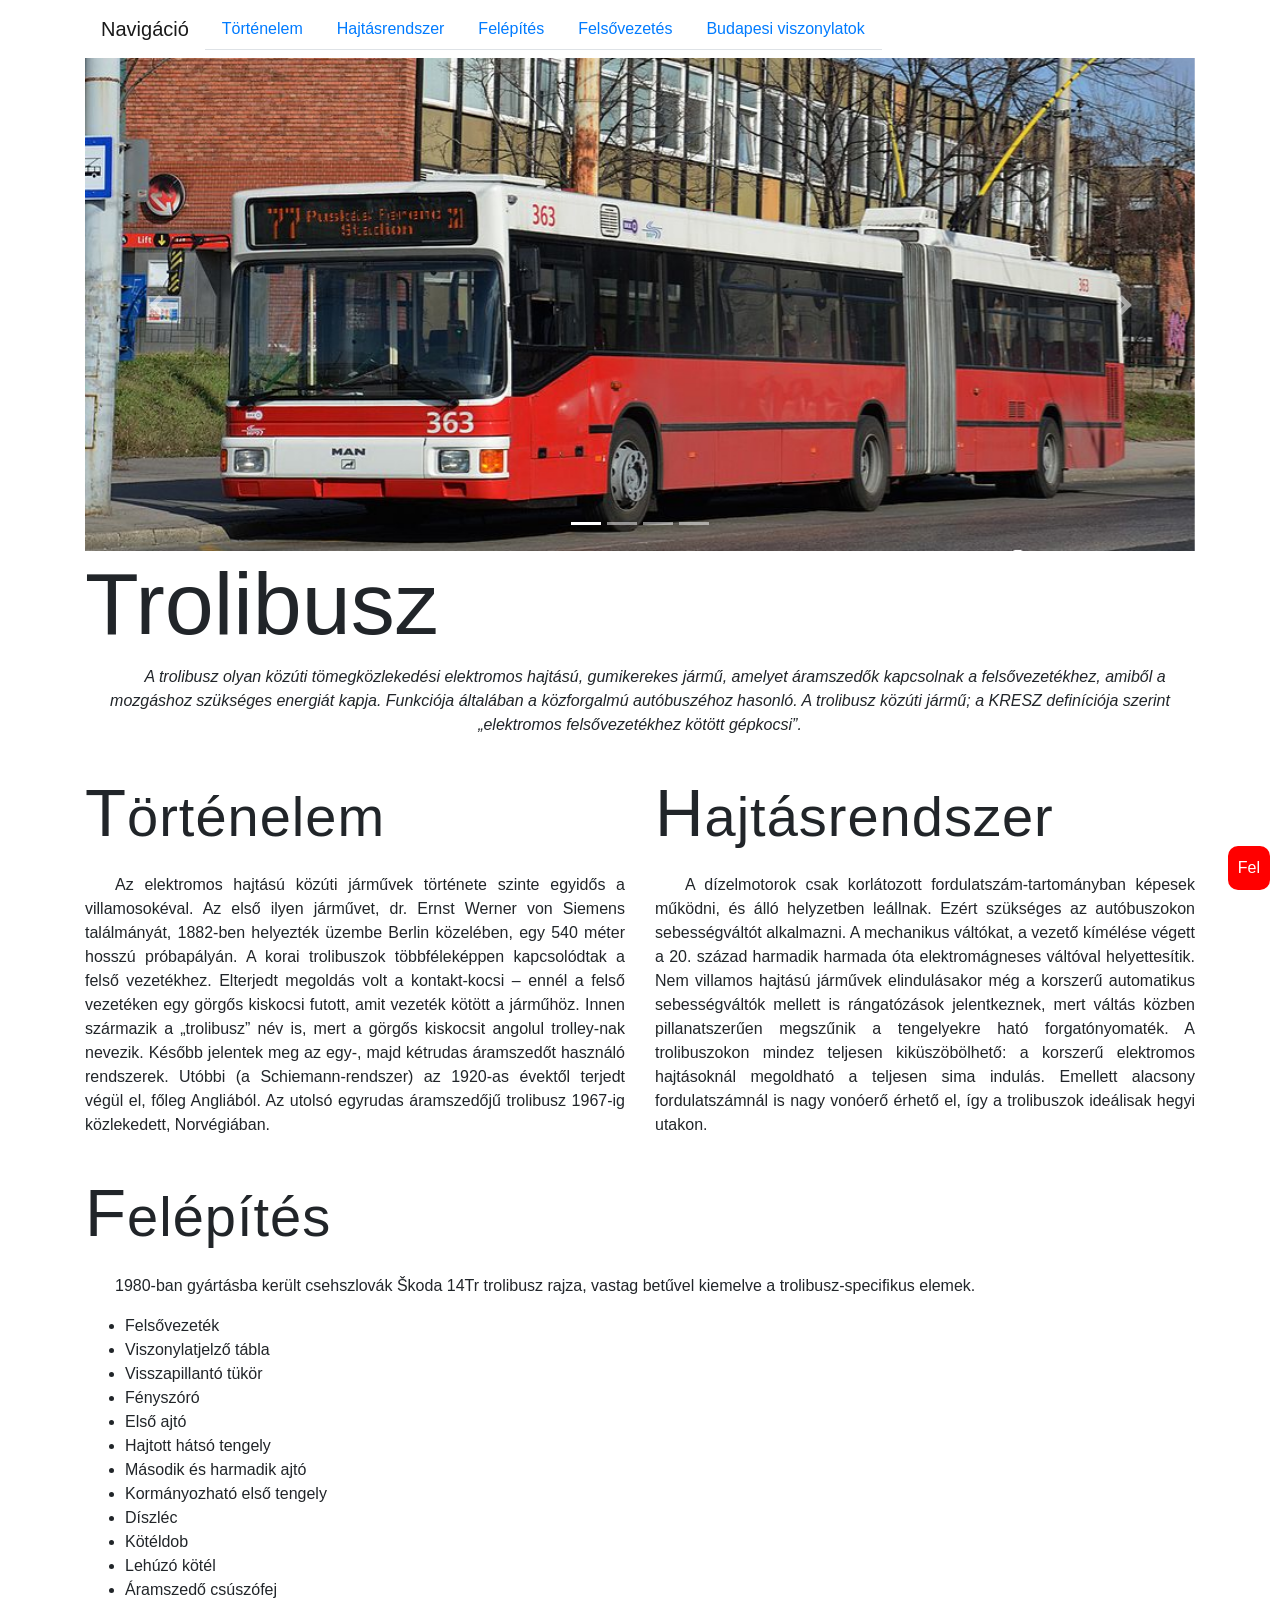
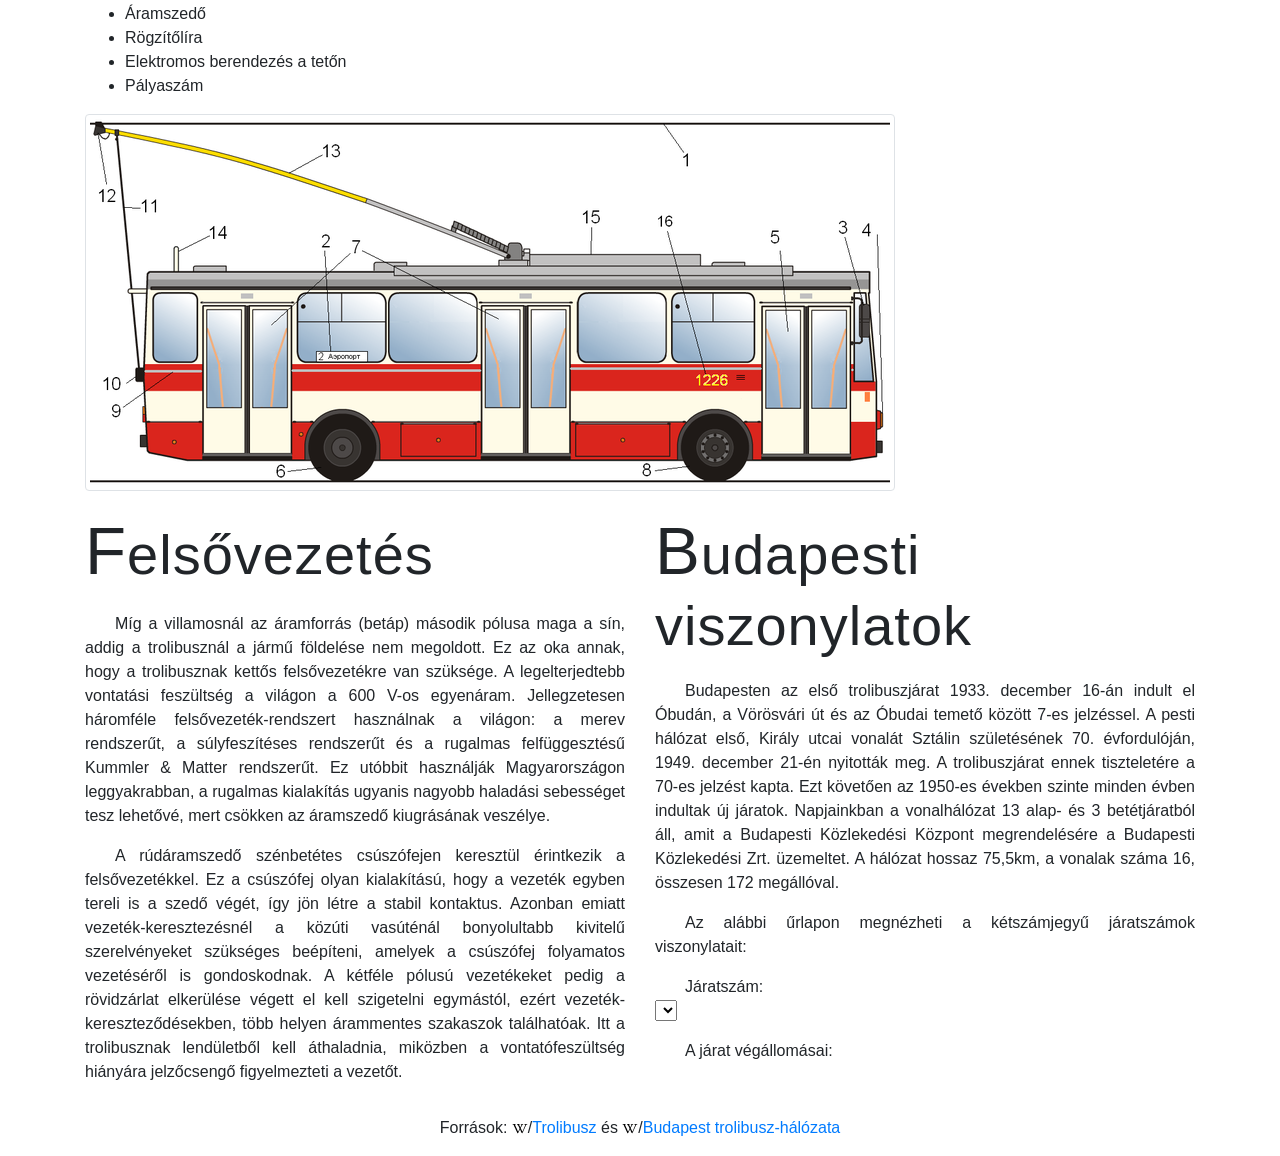
==== troli.html @ 9351df86 "3" ====
<!DOCTYPE html>
<html lang="hu">

<head>
  <meta name="viewport" content="width=device-width, initial-scale=1">
  <meta charset="UTF-8">
  <link rel="stylesheet" href="css/bootstrap.min.css">
  <script src="js/jquery.min.js"></script>
  <script src="js/popper.min.js"></script>
  <script src="js/bootstrap.min.js"></script>
  <style>
  /* Make the image fully responsive */
  .carousel-inner img {
      width: 100%;
      height: 100%;
  }
  </style>
<title>Trolibuszok</title>
<link rel="stylesheet" href="troli.css">
<script src="troli.js"></script>
<link rel="stylesheet" href="troli.js">
</head>

<body>

<div class="container">
<nav class="navbar navbar-expand-lg navbar-light bg-red">
  <a class="navbar-brand" href="#">Navigáció </a>
  <button class="navbar-toggler" type="button" data-toggle="collapse" data-target="#navbarNav" aria-controls="navbarNav" aria-expanded="false" aria-label="Toggle navigation">
    <span class="navbar-toggler-icon"></span>
  </button>
  <div class="collapse navbar-collapse" id="navbarNav">
    <ul class="nav nav-tabs bg-red">
      <li class="nav-item active">
        <a class="nav-link" href="#tortenelem">Történelem <span class="sr-only">(current)</span></a>
      </li>
      <li class="nav-item">
        <a class="nav-link" href="#hajtasrendszer">Hajtásrendszer</a>
      </li>
      <li class="nav-item">
        <a class="nav-link" href="#felepites">Felépítés</a>
      </li>
      <li class="nav-item">
        <a class="nav-link" href="#felsovezetes">Felsővezetés</a>
      </li> 
      <li class="nav-item">
        <a class="nav-link" href="#viszonylatok">Budapesi viszonylatok</a>
      </li>    
    </ul>
  </div>
</nav>
</div>

<div id="slider" class="container carousel slide" data-ride="carousel">
  <!-- Indicators -->
  <ul class="carousel-indicators">
    <li data-target="#slider" data-slide-to="0" class="active"></li>
    <li data-target="#slider" data-slide-to="1"></li>
    <li data-target="#slider" data-slide-to="2"></li>
    <li data-target="#slider" data-slide-to="3"></li>
  </ul>  
  <!-- The slideshow -->
  <div class="carousel-inner">
    <div class="carousel-item active">
      <img src="01.jpg" alt="MAN NGE152" title="MAN NGE152">
    </div>
    <div class="carousel-item">
      <img src="02.jpg" alt="Ikarus 411T" title="Ikarus 411T">
    </div>
    <div class="carousel-item">
      <img src="03.jpg" alt="Solaris Trollino 18 III" title="Solaris Trollino 18 III">
    </div>
    <div class="carousel-item">
      <img src="04.jpg" alt="Ikarus 280T" title="Ikarus 280T">
    </div>
  </div>  
  <!-- Left and right controls -->
  <a class="carousel-control-prev" href="#slider" data-slide="prev">
    <span class="carousel-control-prev-icon"></span>
  </a>
  <a class="carousel-control-next" href="#slider" data-slide="next">
    <span class="carousel-control-next-icon"></span>
  </a>
</div>

  
<div class="container">
  <div class="row">
    <div class="col-lg-12">
	  <h1 class="display-2">Trolibusz</h1>
      <p id="def">A trolibusz olyan közúti tömegközlekedési elektromos hajtású, gumikerekes jármű, amelyet áramszedők kapcsolnak a felsővezetékhez, amiből a mozgáshoz szükséges energiát kapja. Funkciója általában a közforgalmú autóbuszéhoz hasonló. A trolibusz közúti jármű; a KRESZ definíciója szerint „elektromos felsővezetékhez kötött gépkocsi”.</p>     
    </div>
  </div>
  <div class="row">
    <div class="col-lg-6" id="tortenelem">
      <h2 class="display-4">Történelem</h2>
      <p>Az elektromos hajtású közúti járművek története szinte egyidős a villamosokéval. Az első ilyen járművet, dr. Ernst Werner von Siemens találmányát, 1882-ben helyezték üzembe Berlin közelében, egy 540 méter hosszú próbapályán. A korai trolibuszok többféleképpen kapcsolódtak a felső vezetékhez. Elterjedt megoldás volt a kontakt-kocsi – ennél a felső vezetéken egy görgős kiskocsi futott, amit vezeték kötött a járműhöz. Innen származik a „trolibusz” név is, mert a görgős kiskocsit angolul trolley-nak nevezik. Később jelentek meg az egy-, majd kétrudas áramszedőt használó rendszerek. Utóbbi (a Schiemann-rendszer) az 1920-as évektől terjedt végül el, főleg Angliából. Az utolsó egyrudas áramszedőjű trolibusz 1967-ig közlekedett, Norvégiában.</p>
    </div>
    <div class="col-lg-6" id="hajtasrendszer">
      <h2 class="display-4">Hajtásrendszer</h2>
      <p>A dízelmotorok csak korlátozott fordulatszám-tartományban képesek működni, és álló helyzetben leállnak. Ezért szükséges az autóbuszokon sebességváltót alkalmazni. A mechanikus váltókat, a vezető kímélése végett a 20. század harmadik harmada óta elektromágneses váltóval helyettesítik. Nem villamos hajtású járművek elindulásakor még a korszerű automatikus sebességváltók mellett is rángatózások jelentkeznek, mert váltás közben pillanatszerűen megszűnik a tengelyekre ható forgatónyomaték. A trolibuszokon mindez teljesen kiküszöbölhető: a korszerű elektromos hajtásoknál megoldható a teljesen sima indulás. Emellett alacsony fordulatszámnál is nagy vonóerő érhető el, így a trolibuszok ideálisak hegyi utakon.</p>
    </div>
   </div>
   <div class="row">
    <div class="col-lg-12" id="felepites">
      <h2 class="display-4">Felépítés</h2> 
      <p>1980-ban gyártásba került csehszlovák Škoda 14Tr trolibusz rajza, vastag betűvel kiemelve a trolibusz-specifikus elemek.</p>
      <ul>
        <li>Felsővezeték</li>
        <li>Viszonylatjelző tábla</li>
        <li>Visszapillantó tükör</li>
        <li>Fényszóró</li>
        <li>Első ajtó</li>
        <li>Hajtott hátsó tengely</li>
        <li>Második és harmadik ajtó</li>
        <li>Kormányozható első tengely</li>
        <li>Díszléc</li>
        <li>Kötéldob</li>
        <li>Lehúzó kötél</li>
        <li>Áramszedő csúszófej</li>
        <li>Áramszedő</li>
        <li>Rögzítőlíra</li>
        <li>Elektromos berendezés a tetőn</li>
        <li>Pályaszám</li>
      </ul>
      <img src="jarmu.png" class="img-thumbnail" alt="Trolibusz felépítése" title="Trolibusz felépítése"/>      
     </div>
    </div>
    <div class="row">
    <div class="col-lg-6" id="felsovezetes">
      <h2 class="display-4">Felsővezetés</h2>        
      <p>Míg a villamosnál az áramforrás (betáp) második pólusa maga a sín, addig a trolibusznál a jármű földelése nem megoldott. Ez az oka annak, hogy a trolibusznak kettős felsővezetékre van szüksége. A legelterjedtebb vontatási feszültség a világon a 600 V-os egyenáram. Jellegzetesen háromféle felsővezeték-rendszert használnak a világon: a merev rendszerűt, a súlyfeszítéses rendszerűt és a rugalmas felfüggesztésű Kummler & Matter rendszerűt. Ez utóbbit használják Magyarországon leggyakrabban, a rugalmas kialakítás ugyanis nagyobb haladási sebességet tesz lehetővé, mert csökken az áramszedő kiugrásának veszélye.</p>
      <p>A rúdáramszedő szénbetétes csúszófejen keresztül érintkezik a felsővezetékkel. Ez a csúszófej olyan kialakítású, hogy a vezeték egyben tereli is a szedő végét, így jön létre a stabil kontaktus. Azonban emiatt vezeték-keresztezésnél a közúti vasúténál bonyolultabb kivitelű szerelvényeket szükséges beépíteni, amelyek a csúszófej folyamatos vezetéséről is gondoskodnak. A kétféle pólusú vezetékeket pedig a rövidzárlat elkerülése végett el kell szigetelni egymástól, ezért vezeték-kereszteződésekben, több helyen árammentes szakaszok találhatóak. Itt a trolibusznak lendületből kell áthaladnia, miközben a vontatófeszültség hiányára jelzőcsengő figyelmezteti a vezetőt.</p>      
    </div>
    <div class="col-lg-6" id="viszonylatok">
      <h2 class="display-4">Budapesti viszonylatok</h2> 
      <p>Budapesten az első trolibuszjárat 1933. december 16-án indult el Óbudán, a Vörösvári út és az Óbudai temető között 7-es jelzéssel. A pesti hálózat első, Király utcai vonalát Sztálin születésének 70. évfordulóján, 1949. december 21-én nyitották meg. A trolibuszjárat ennek tiszteletére a 70-es jelzést kapta. Ezt követően az 1950-es években szinte minden évben indultak új járatok. Napjainkban a vonalhálózat 13 alap- és 3 betétjáratból áll, amit a Budapesti Közlekedési Központ megrendelésére a Budapesti Közlekedési Zrt. üzemeltet. A hálózat hossaz 75,5km, a vonalak száma 16, összesen 172 megállóval.</p>
      <p>Az alábbi űrlapon megnézheti a kétszámjegyű járatszámok viszonylatait:</p>
      <form method="post">
      <p>Járatszám: 
      <br>
      <select onclick="vegallomasKiiras(this.value)">       
      <script>
        vegallomasNevek.forEach(jaratKiiras);
      </script>
      </select>
      </p>
      <p>A járat végállomásai:<br>
      <b id="vegallomasok">
        <script>vegallomasKiiras("70");</script>
      </b>
      </p>
      </form>
    </div>
  </div>
  <button onclick="fel()" id="felGomb" title="Az oldal tetejére">Fel</button> 
</div>
<footer class="text-center py-3">Források:
    <img src="wikiindexico.png">/<a href="https://hu.wikipedia.org/wiki/Trolibusz" target="_blank">Trolibusz</a>
    és
    <img src="wikiindexico.png">/<a href="https://hu.wikipedia.org/wiki/Budapest_trolibuszvonal-hálózata" target="_blank">Budapest trolibusz-hálózata</a>
</footer>

</body>
</html>
---- troli.css ----
h2{
  letter-spacing: 1px;
  margin-top: 20px;
  margin-bottom: 20px;
}

h2:first-letter {
  font-size: 120%;
  margin-top: 50px;
}

p{
  text-indent: 30px;
  text-align: justify;
}

#def{
  font-style: italic;
  text-align: center;
}

#jaratviszonylatok{
  text-align: center;
  border: 2px solid red;
  border-radius: 15px;
  margin-bottom: 100px;
}

#jaratviszonylatok p{
  text-indent: 0px;
  text-align: center;
}

#magyarazat{
  border: 2px solid red;
  border-radius: 15px;
  margin: 10px 0px 20px;
}

#magyarazat ol li{
  margin: 5px -10px 0px;
  font-style: italic;
  font-size: 90%;
}

#felGomb {
  position: fixed;
  bottom: 10px;
  right: 10px;
  z-index: 99; 
  border: none;
  outline: none;
  background-color: red;
  color: white;
  cursor: pointer;
  padding: 10px;
  border-radius: 10px; 
  }
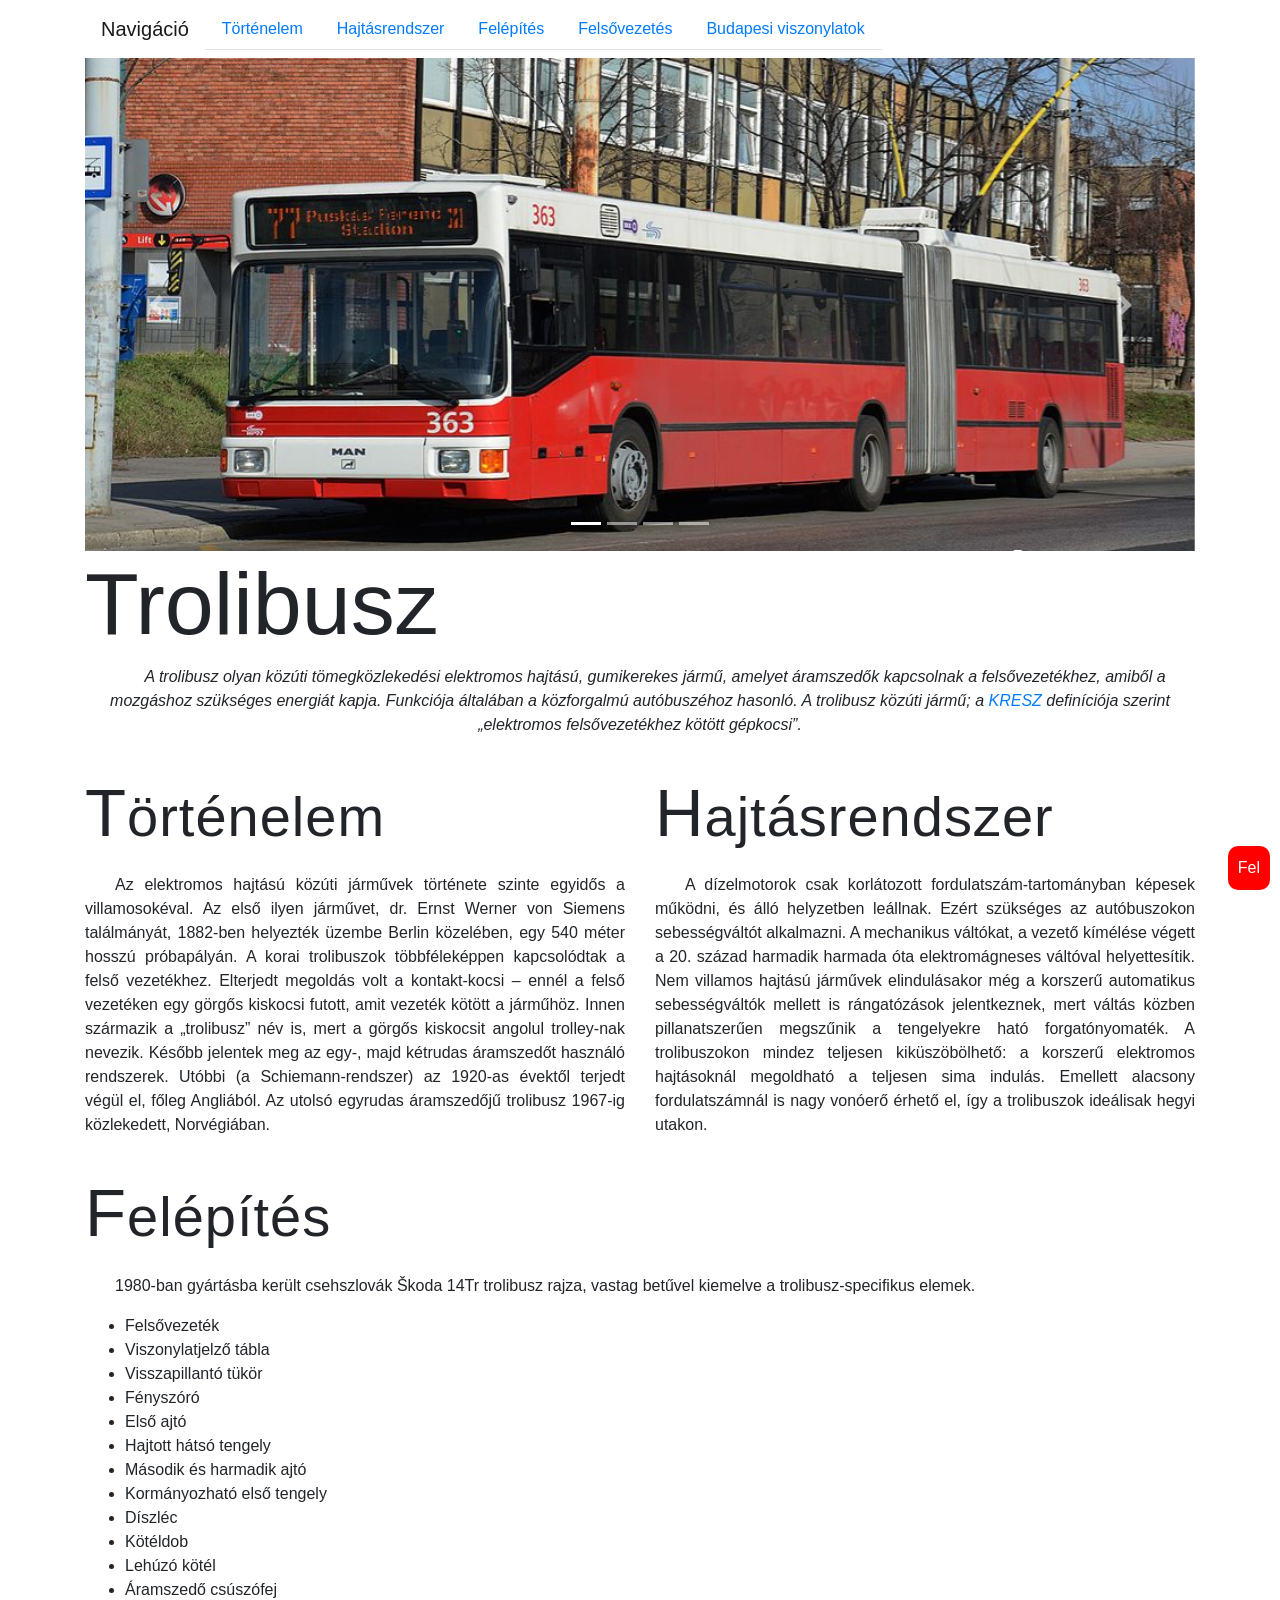
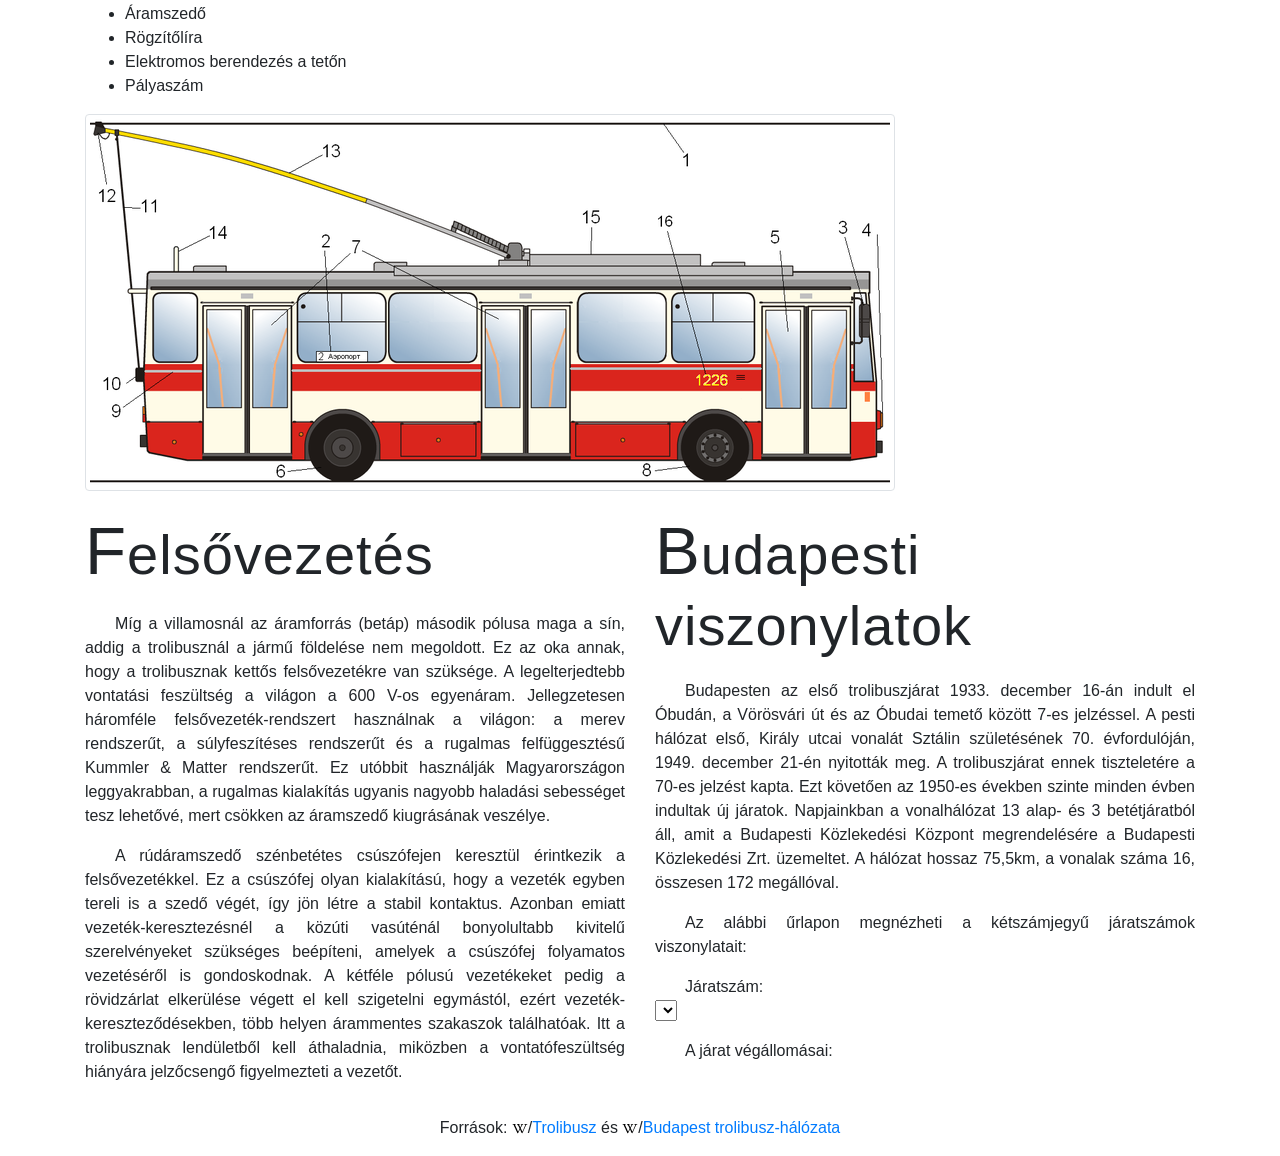
==== commit db94bb26: "4" ====
--- a/troli.html
+++ b/troli.html
@@ -88,7 +88,7 @@
   <div class="row">
     <div class="col-lg-12">
 	  <h1 class="display-2">Trolibusz</h1>
-      <p id="def">A trolibusz olyan közúti tömegközlekedési elektromos hajtású, gumikerekes jármű, amelyet áramszedők kapcsolnak a felsővezetékhez, amiből a mozgáshoz szükséges energiát kapja. Funkciója általában a közforgalmú autóbuszéhoz hasonló. A trolibusz közúti jármű; a KRESZ definíciója szerint „elektromos felsővezetékhez kötött gépkocsi”.</p>     
+      <p id="def">A trolibusz olyan közúti tömegközlekedési elektromos hajtású, gumikerekes jármű, amelyet áramszedők kapcsolnak a felsővezetékhez, amiből a mozgáshoz szükséges energiát kapja. Funkciója általában a közforgalmú autóbuszéhoz hasonló. A trolibusz közúti jármű; a <a href="http://net.jogtar.hu/kresz" target="_blank">KRESZ</a> definíciója szerint „elektromos felsővezetékhez kötött gépkocsi”.</p>     
     </div>
   </div>
   <div class="row">
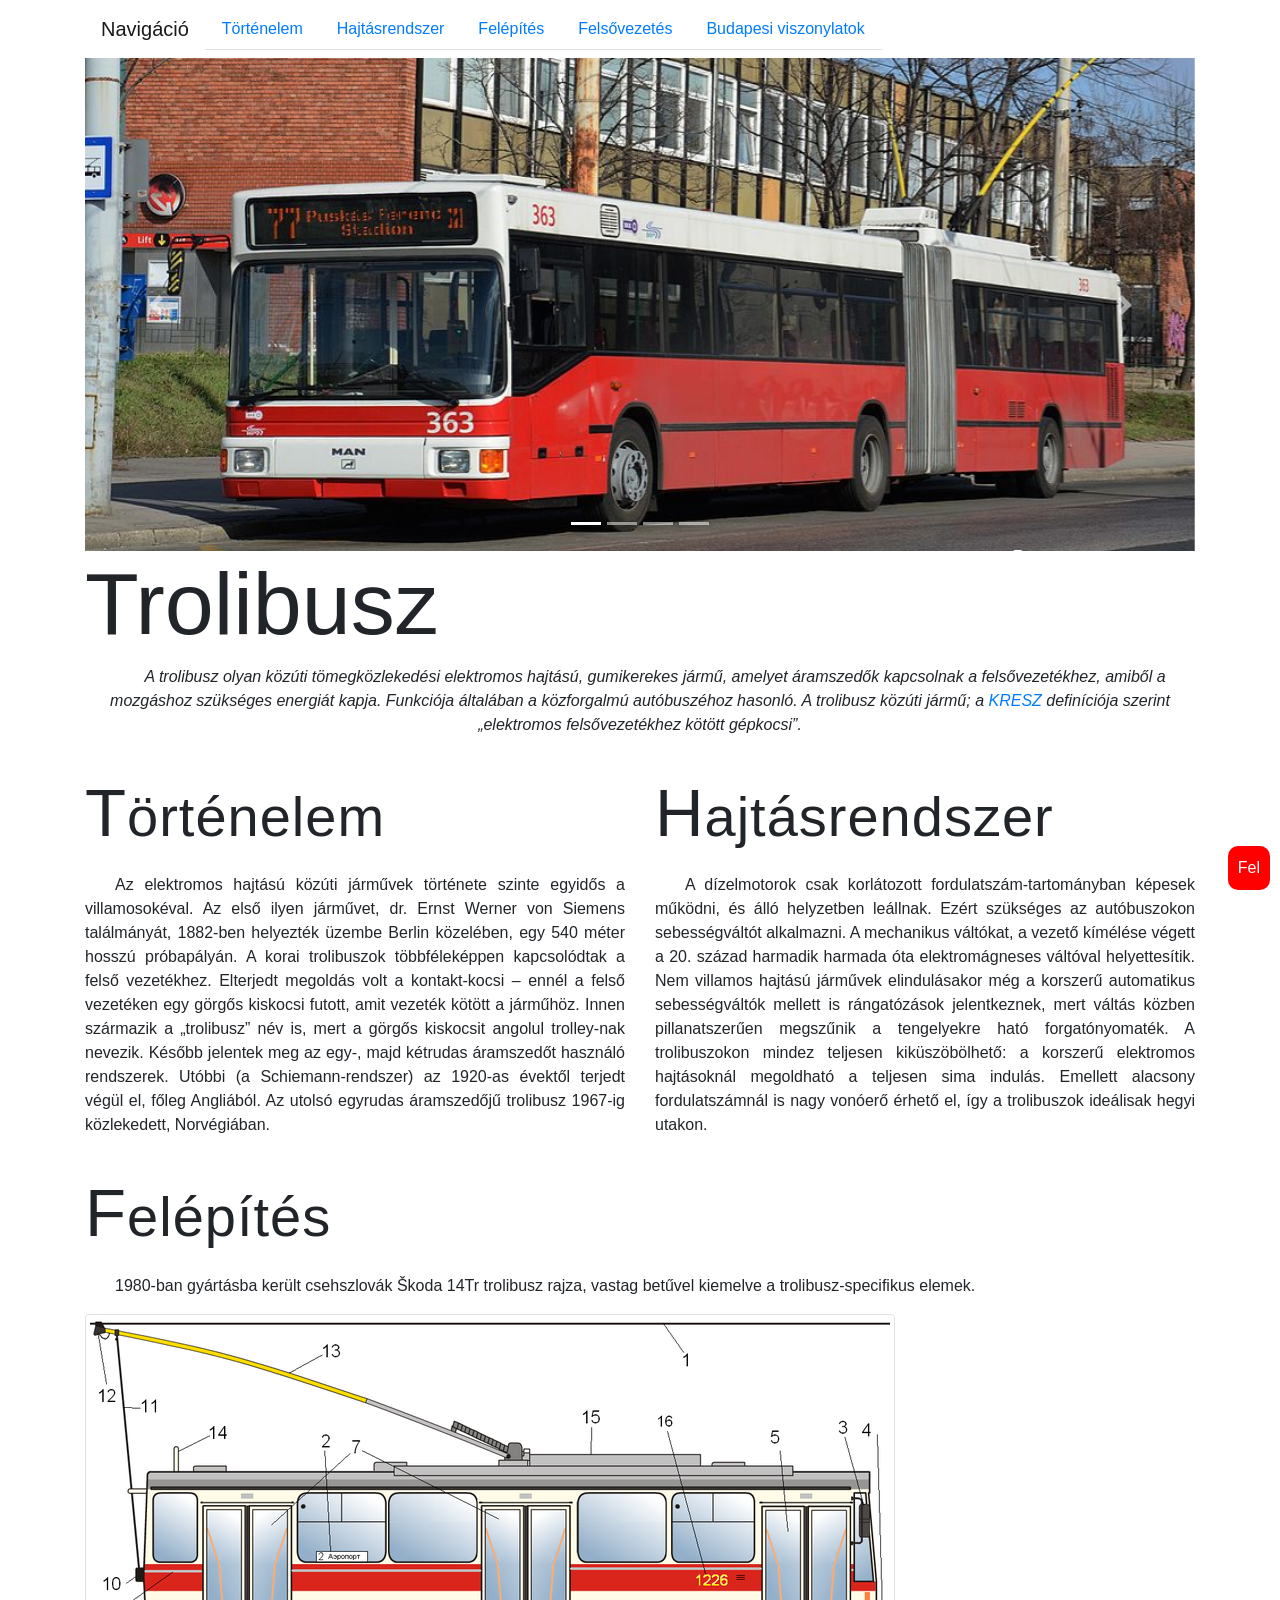
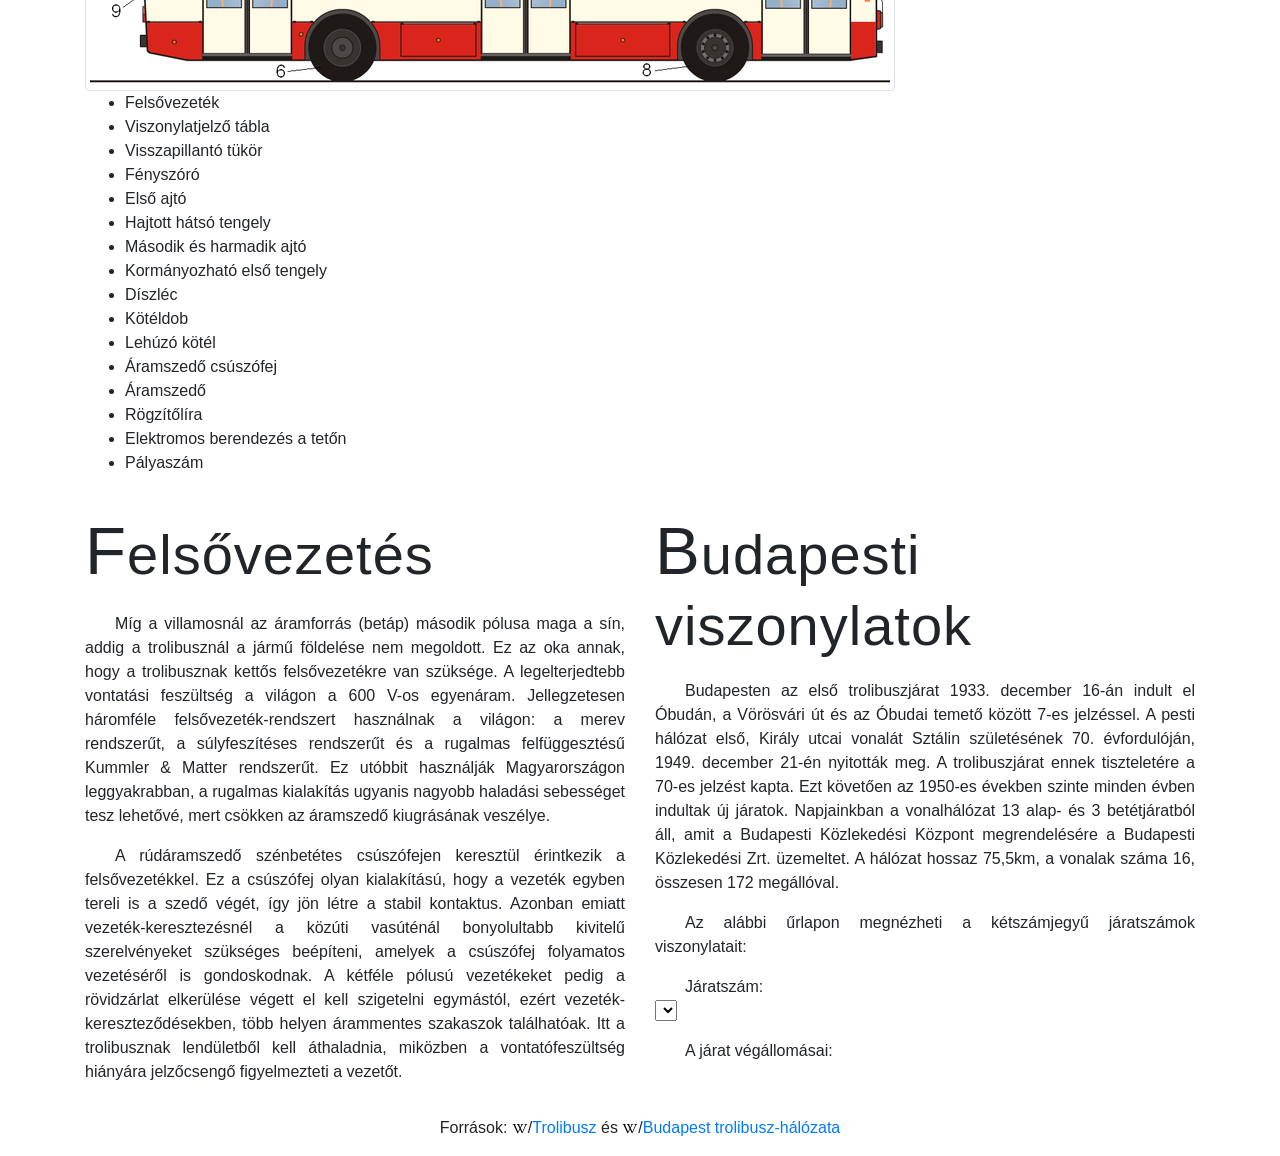
==== commit f695bdcf: "5" ====
--- a/troli.html
+++ b/troli.html
@@ -105,6 +105,7 @@
     <div class="col-lg-12" id="felepites">
       <h2 class="display-4">Felépítés</h2> 
       <p>1980-ban gyártásba került csehszlovák Škoda 14Tr trolibusz rajza, vastag betűvel kiemelve a trolibusz-specifikus elemek.</p>
+      <img class="img-thumbnail" src="jarmu.png" alt="Trolibusz  felépítése" title="Trolibusz  felépítése">
       <ul>
         <li>Felsővezeték</li>
         <li>Viszonylatjelző tábla</li>
@@ -122,8 +123,7 @@
         <li>Rögzítőlíra</li>
         <li>Elektromos berendezés a tetőn</li>
         <li>Pályaszám</li>
-      </ul>
-      <img src="jarmu.png" class="img-thumbnail" alt="Trolibusz felépítése" title="Trolibusz felépítése"/>      
+      </ul>   
      </div>
     </div>
     <div class="row">
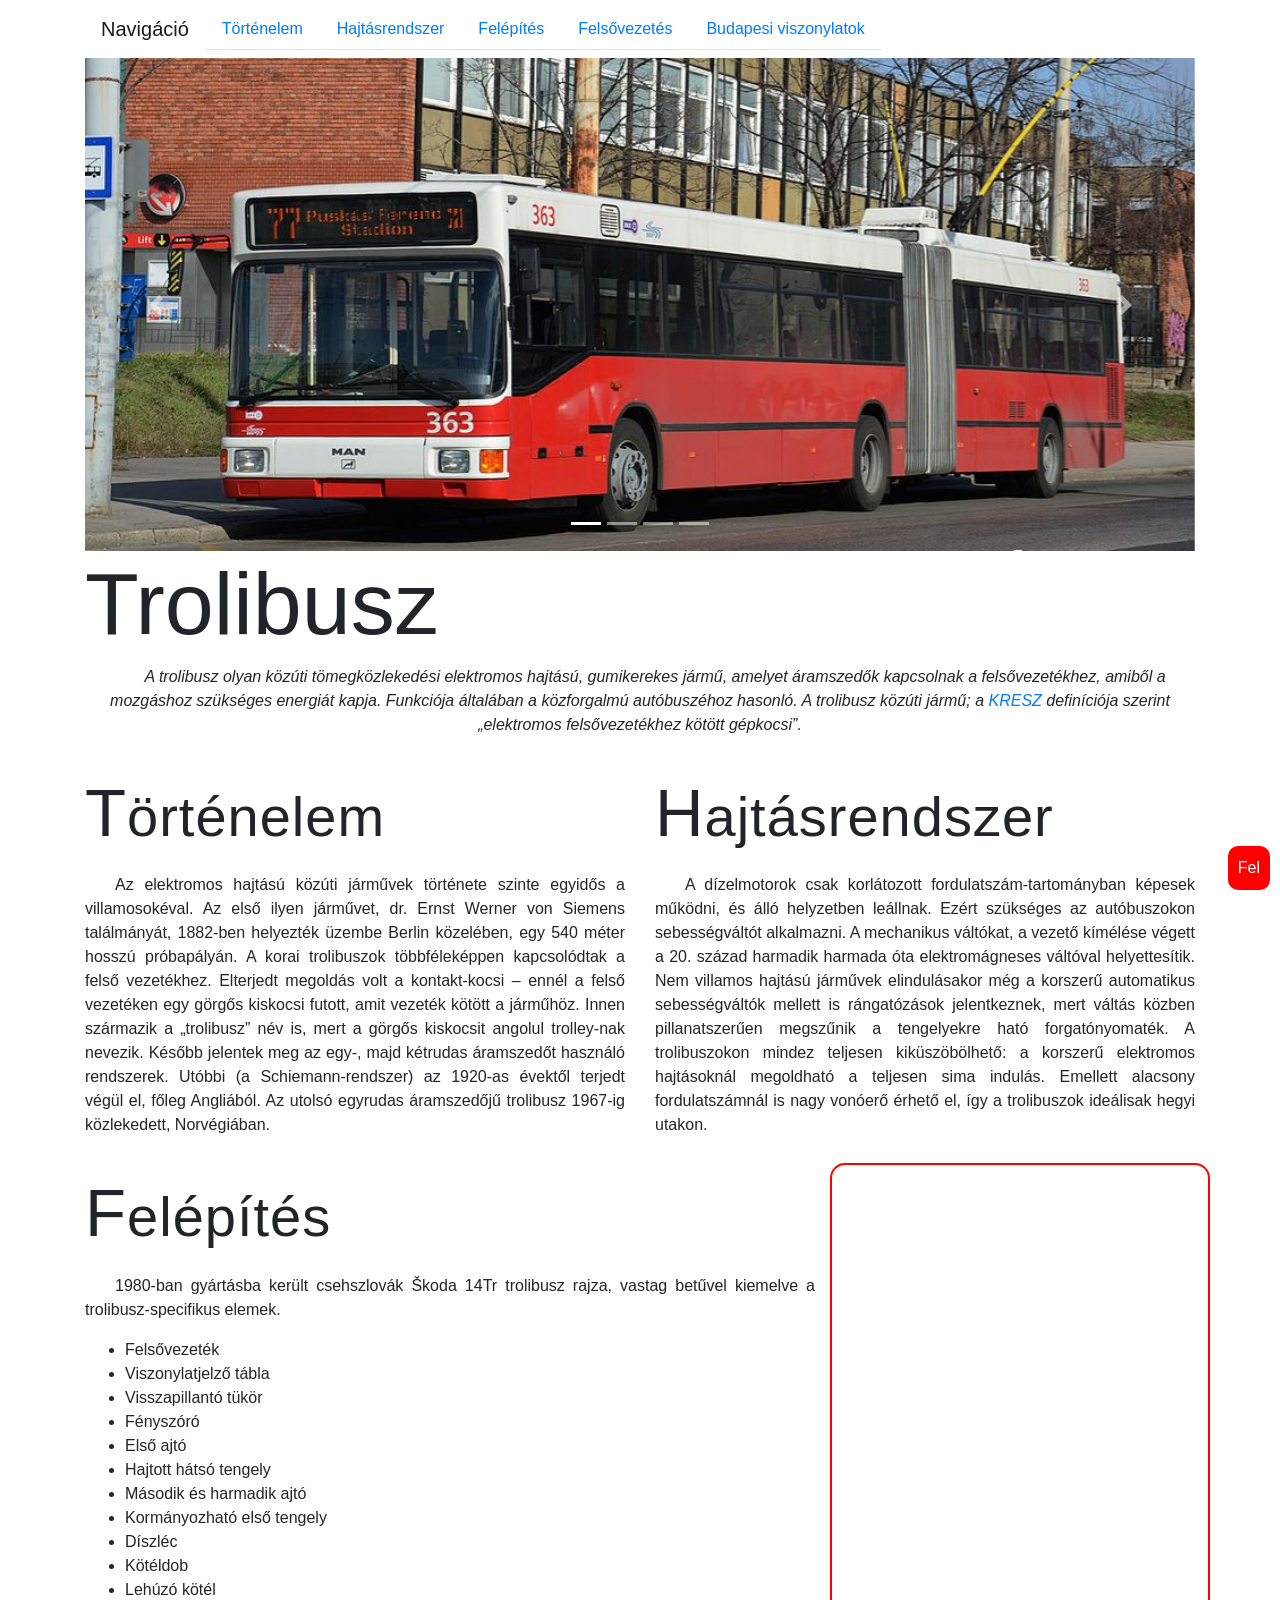
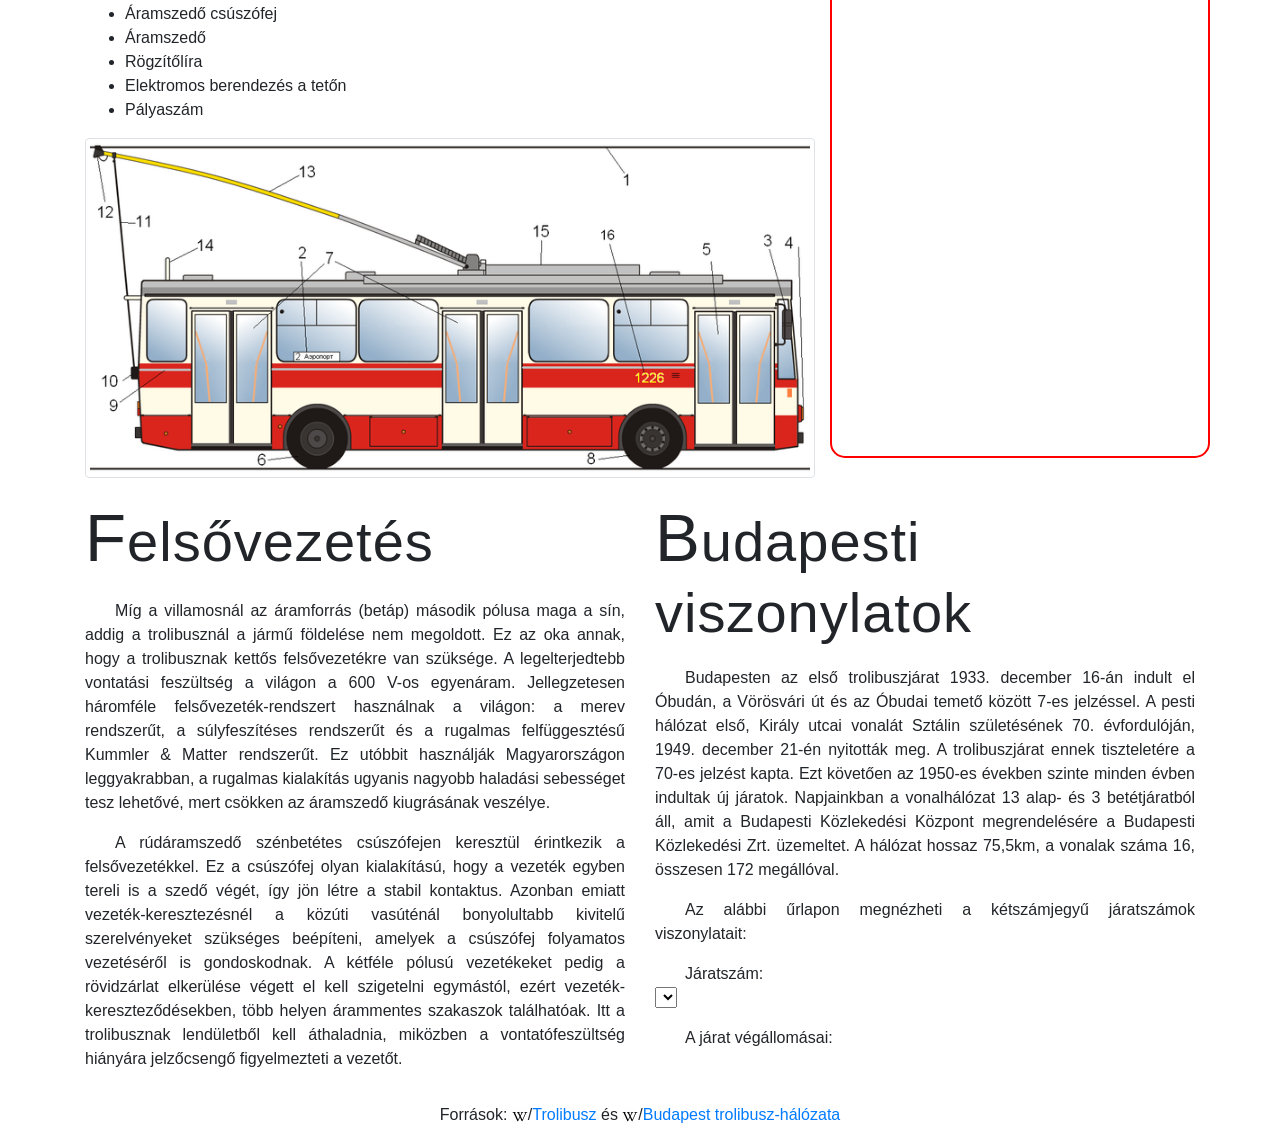
==== commit 92bc012f: "6-a" ====
--- a/troli.html
+++ b/troli.html
@@ -102,10 +102,9 @@
     </div>
    </div>
    <div class="row">
-    <div class="col-lg-12" id="felepites">
+    <div class="col-lg-8" id="felepites">
       <h2 class="display-4">Felépítés</h2> 
       <p>1980-ban gyártásba került csehszlovák Škoda 14Tr trolibusz rajza, vastag betűvel kiemelve a trolibusz-specifikus elemek.</p>
-      <img class="img-thumbnail" src="jarmu.png" alt="Trolibusz  felépítése" title="Trolibusz  felépítése">
       <ul>
         <li>Felsővezeték</li>
         <li>Viszonylatjelző tábla</li>
@@ -123,8 +122,10 @@
         <li>Rögzítőlíra</li>
         <li>Elektromos berendezés a tetőn</li>
         <li>Pályaszám</li>
-      </ul>   
+      </ul> 
+      <img class="img-thumbnail" src="jarmu.png" alt="Trolibusz  felépítése" title="Trolibusz  felépítése">  
      </div>
+     <div class="col-lg-4" id="magyarazat"></div>
     </div>
     <div class="row">
     <div class="col-lg-6" id="felsovezetes">
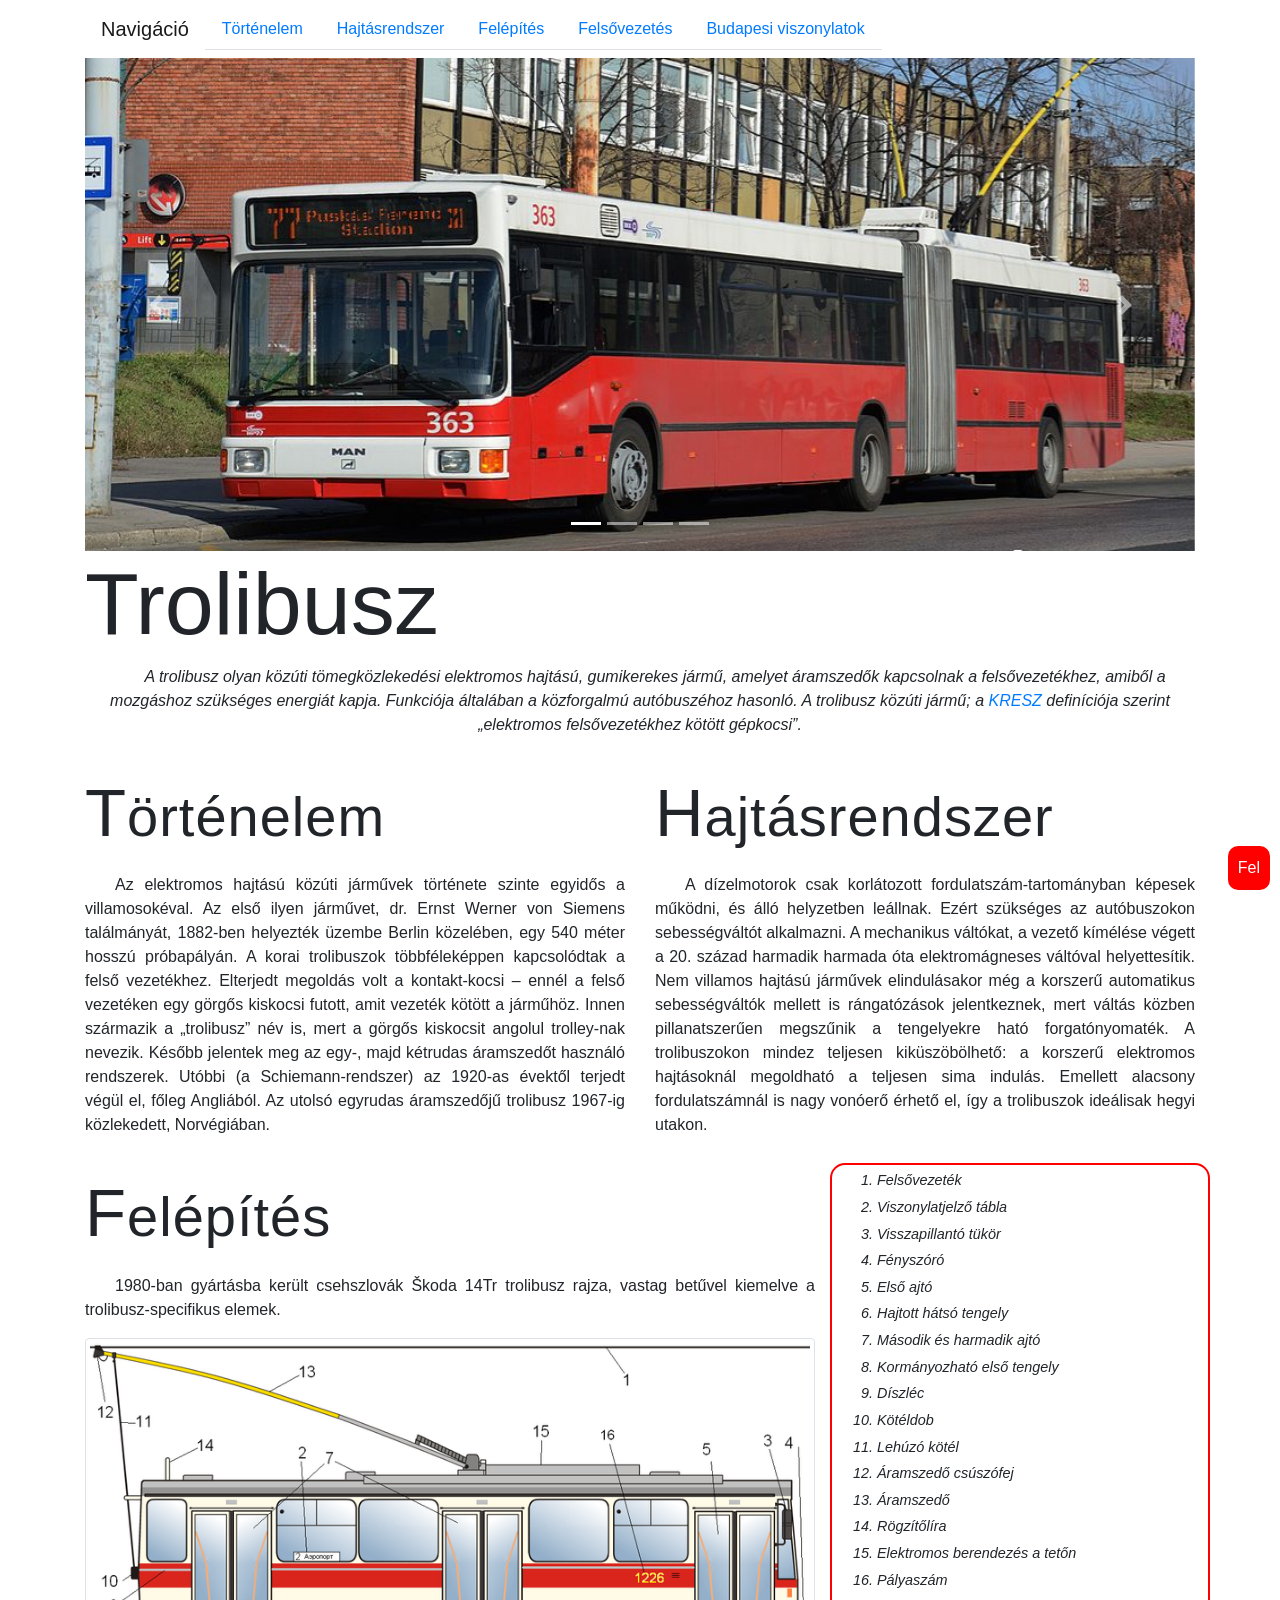
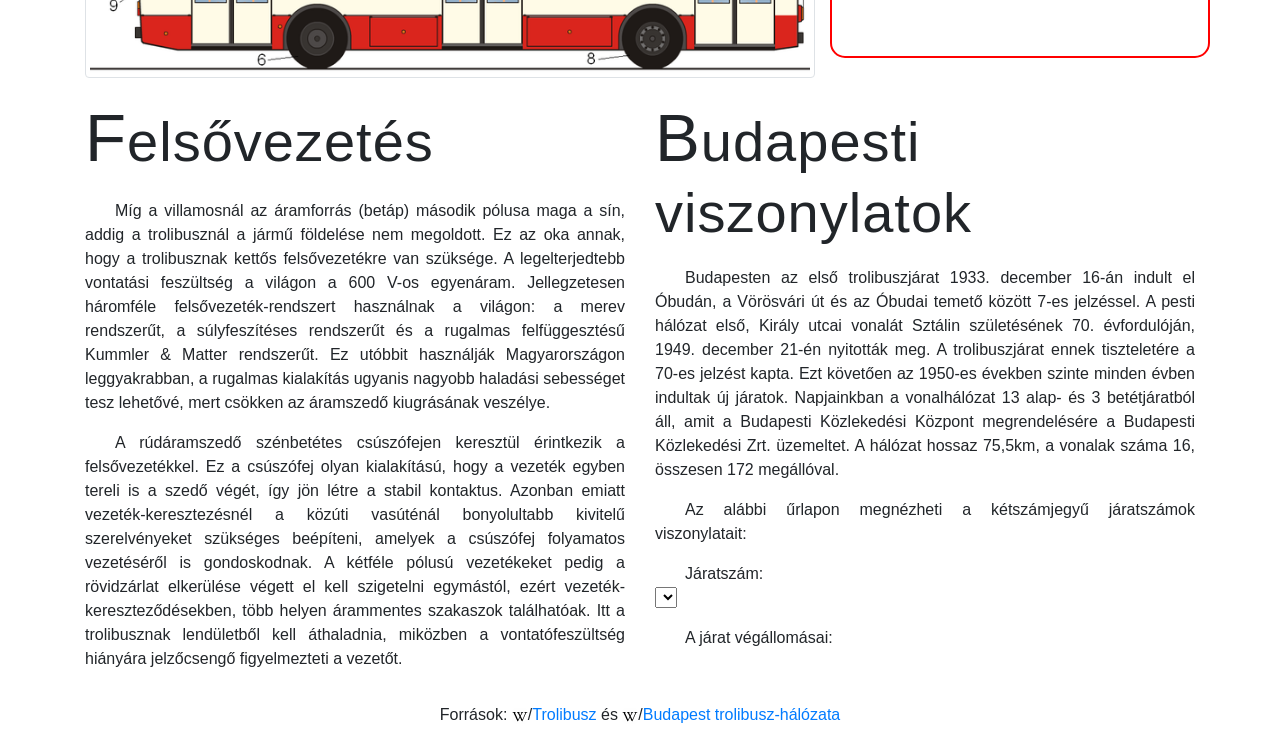
==== commit f6475ced: "6-b" ====
--- a/troli.html
+++ b/troli.html
@@ -105,7 +105,10 @@
     <div class="col-lg-8" id="felepites">
       <h2 class="display-4">Felépítés</h2> 
       <p>1980-ban gyártásba került csehszlovák Škoda 14Tr trolibusz rajza, vastag betűvel kiemelve a trolibusz-specifikus elemek.</p>
-      <ul>
+      <img class="img-thumbnail" src="jarmu.png" alt="Trolibusz  felépítése" title="Trolibusz  felépítése">  
+     </div>
+     <div class="col-lg-4" id="magyarazat">
+      <ol>
         <li>Felsővezeték</li>
         <li>Viszonylatjelző tábla</li>
         <li>Visszapillantó tükör</li>
@@ -122,10 +125,8 @@
         <li>Rögzítőlíra</li>
         <li>Elektromos berendezés a tetőn</li>
         <li>Pályaszám</li>
-      </ul> 
-      <img class="img-thumbnail" src="jarmu.png" alt="Trolibusz  felépítése" title="Trolibusz  felépítése">  
+      </ol> 
      </div>
-     <div class="col-lg-4" id="magyarazat"></div>
     </div>
     <div class="row">
     <div class="col-lg-6" id="felsovezetes">
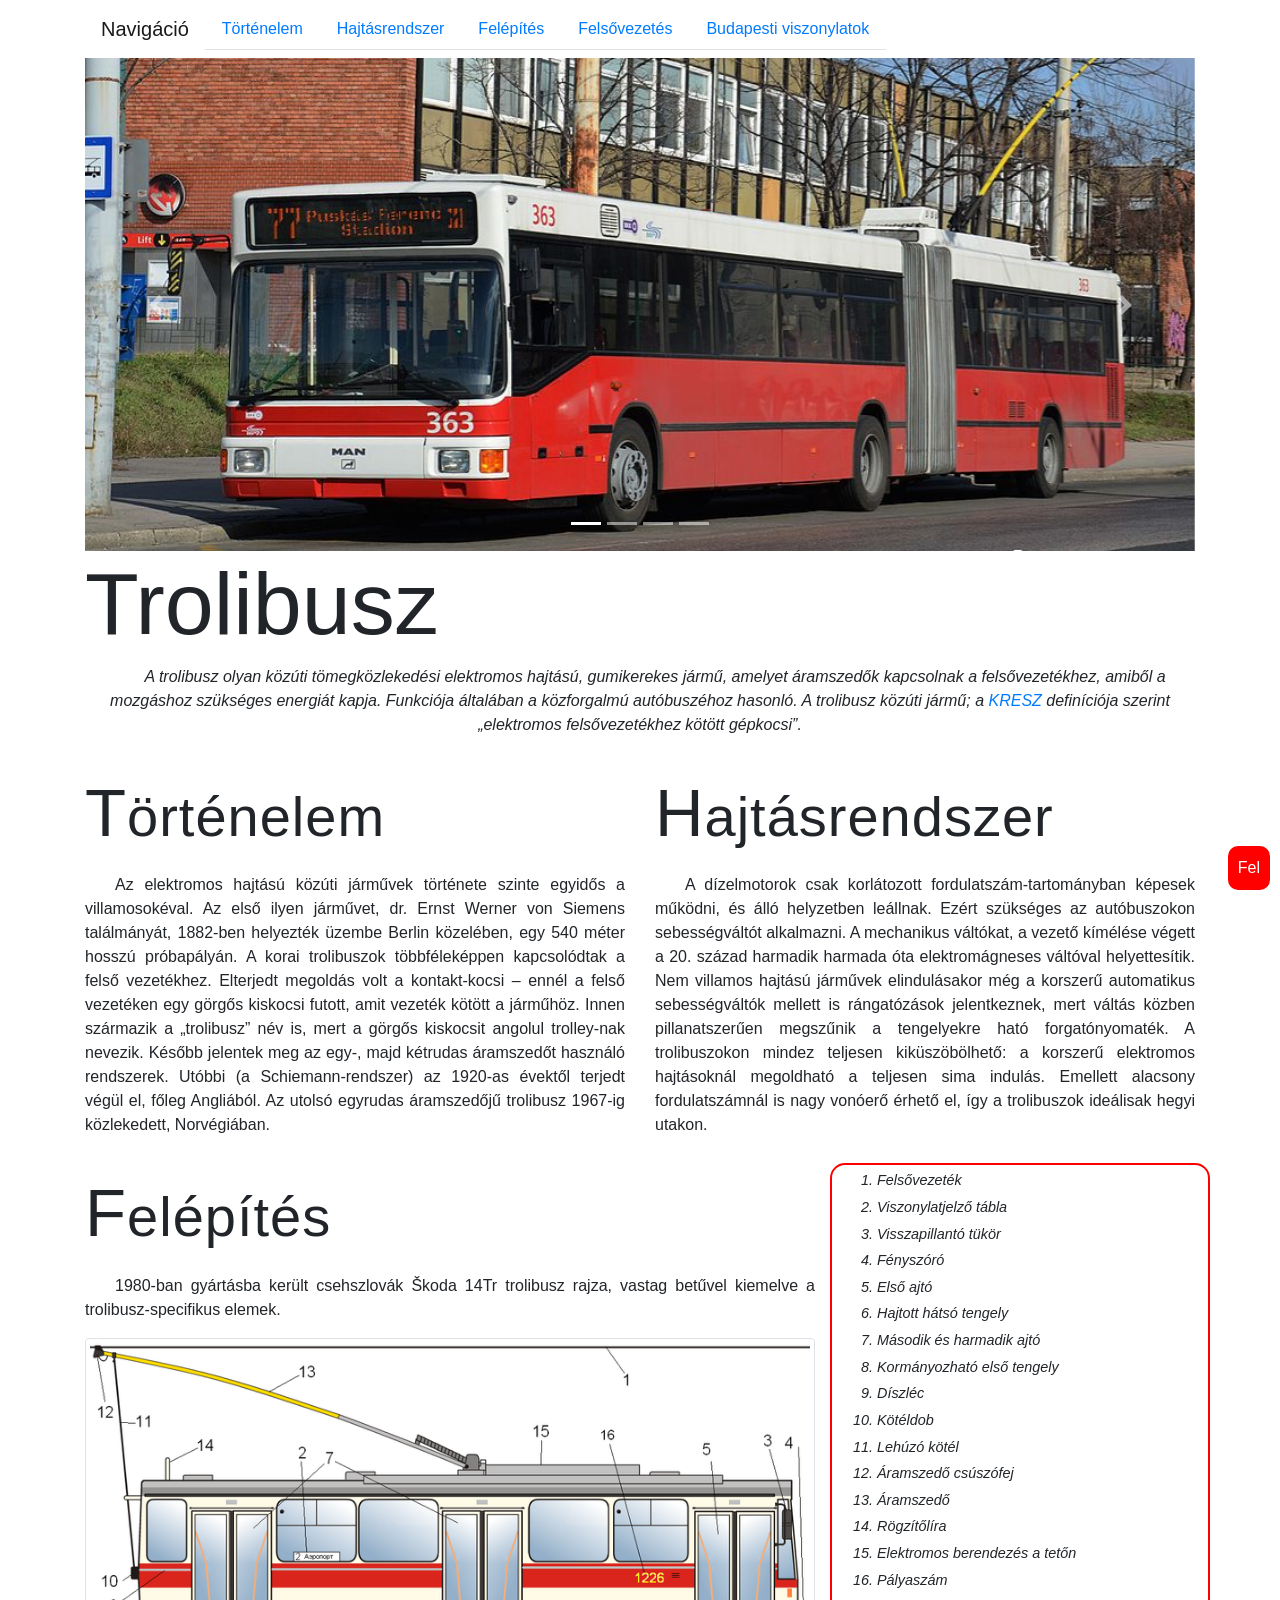
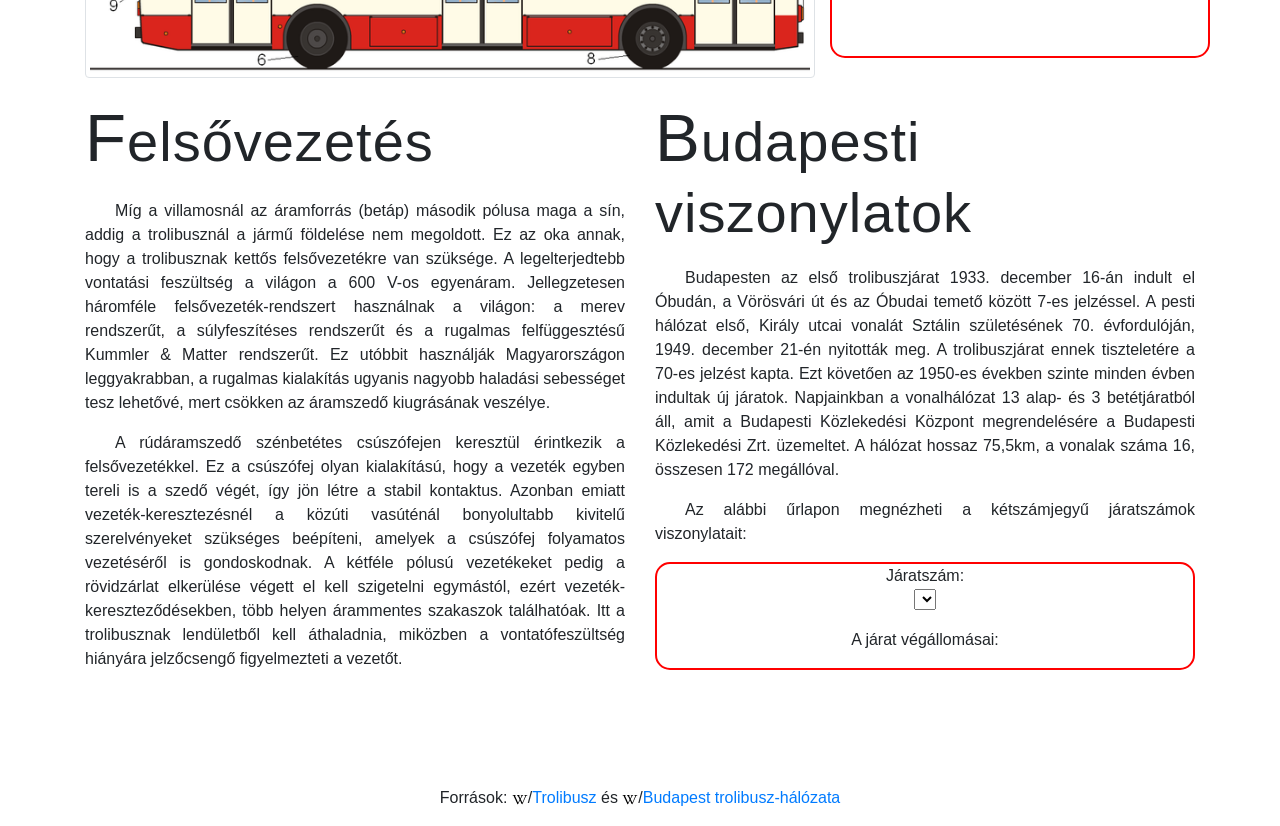
==== commit f4ff392e: "7-a" ====
--- a/troli.html
+++ b/troli.html
@@ -44,7 +44,7 @@
         <a class="nav-link" href="#felsovezetes">Felsővezetés</a>
       </li> 
       <li class="nav-item">
-        <a class="nav-link" href="#viszonylatok">Budapesi viszonylatok</a>
+        <a class="nav-link" href="#viszonylatok">Budapesti viszonylatok</a>
       </li>    
     </ul>
   </div>
@@ -138,7 +138,7 @@
       <h2 class="display-4">Budapesti viszonylatok</h2> 
       <p>Budapesten az első trolibuszjárat 1933. december 16-án indult el Óbudán, a Vörösvári út és az Óbudai temető között 7-es jelzéssel. A pesti hálózat első, Király utcai vonalát Sztálin születésének 70. évfordulóján, 1949. december 21-én nyitották meg. A trolibuszjárat ennek tiszteletére a 70-es jelzést kapta. Ezt követően az 1950-es években szinte minden évben indultak új járatok. Napjainkban a vonalhálózat 13 alap- és 3 betétjáratból áll, amit a Budapesti Közlekedési Központ megrendelésére a Budapesti Közlekedési Zrt. üzemeltet. A hálózat hossaz 75,5km, a vonalak száma 16, összesen 172 megállóval.</p>
       <p>Az alábbi űrlapon megnézheti a kétszámjegyű járatszámok viszonylatait:</p>
-      <form method="post">
+      <form method="post" id="jaratviszonylatok">
       <p>Járatszám: 
       <br>
       <select onclick="vegallomasKiiras(this.value)">       
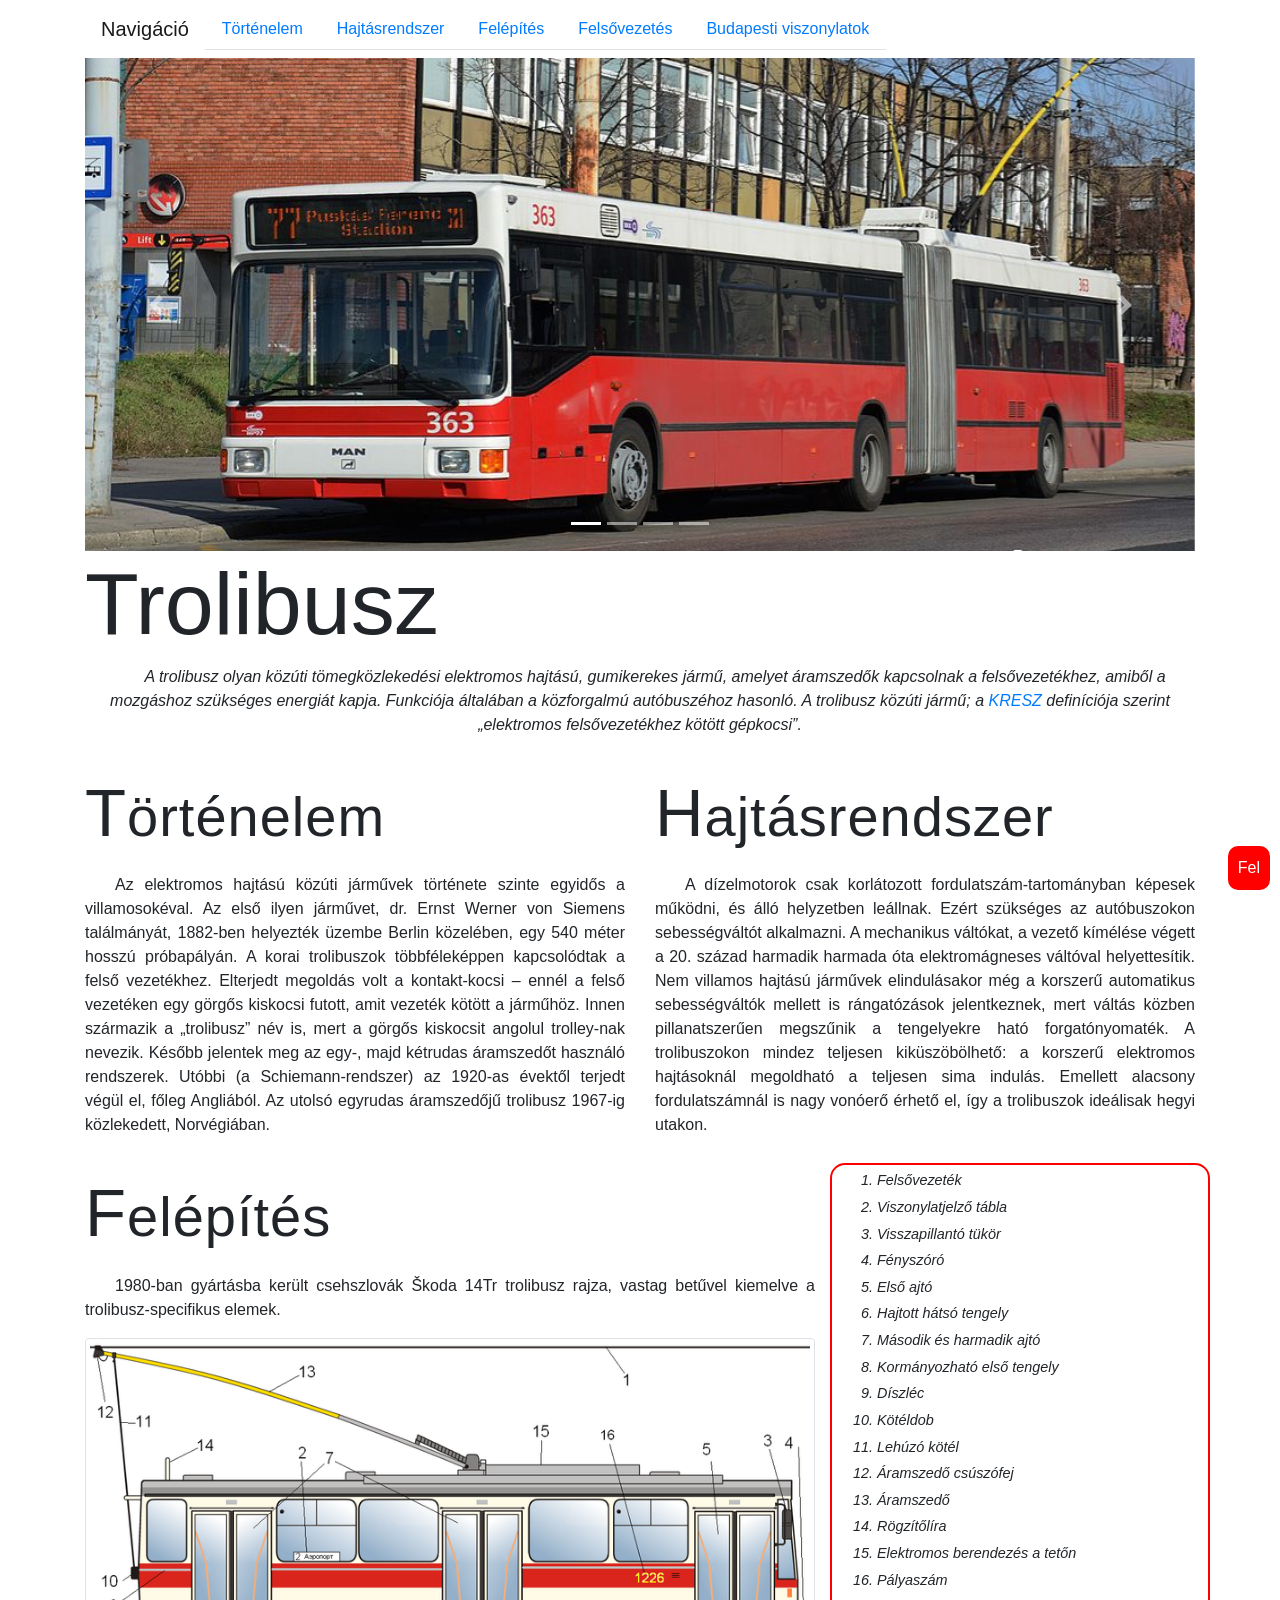
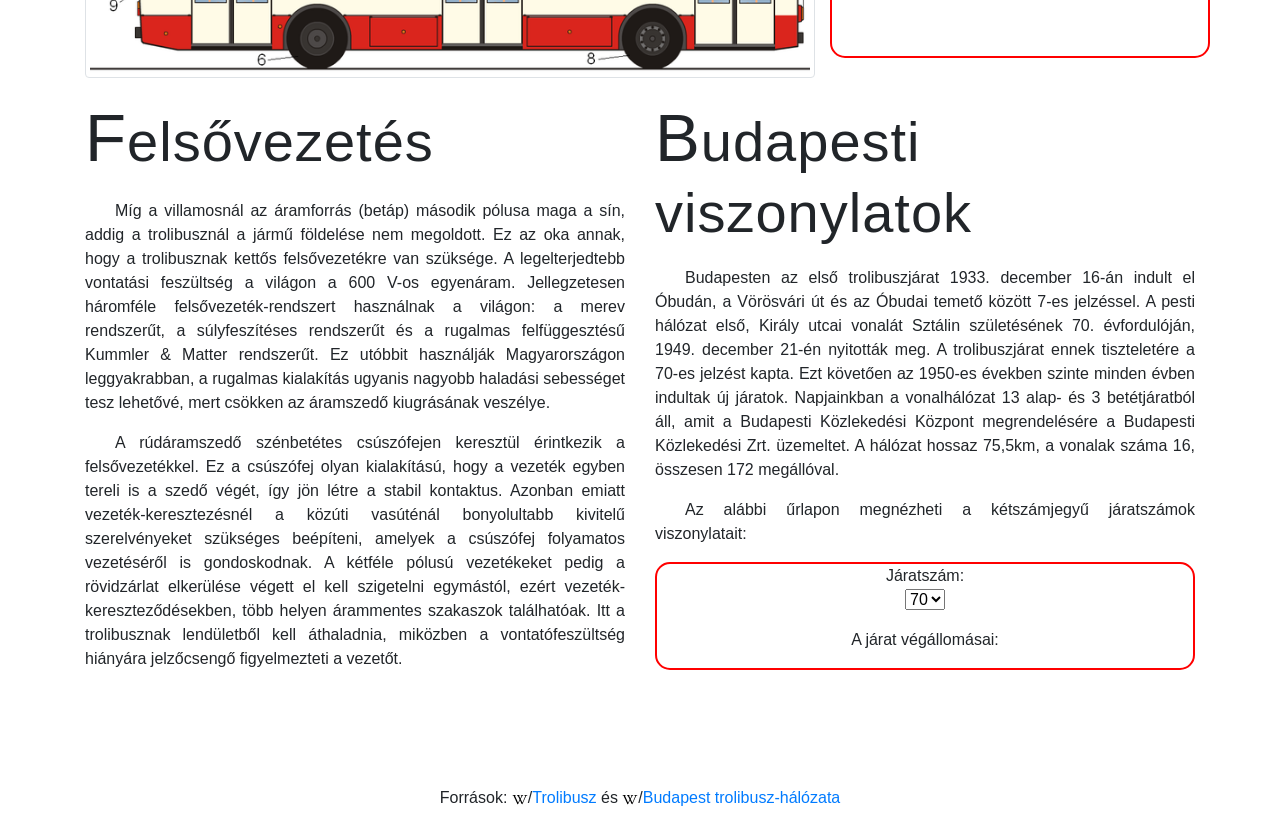
==== commit 2a36bf80: "7-b" ====
--- a/troli.html
+++ b/troli.html
@@ -141,7 +141,7 @@
       <form method="post" id="jaratviszonylatok">
       <p>Járatszám: 
       <br>
-      <select onclick="vegallomasKiiras(this.value)">       
+      <select onclick="vegallomasKiiras(this.value)" id="jaratSzam">       
       <script>
         vegallomasNevek.forEach(jaratKiiras);
       </script>
